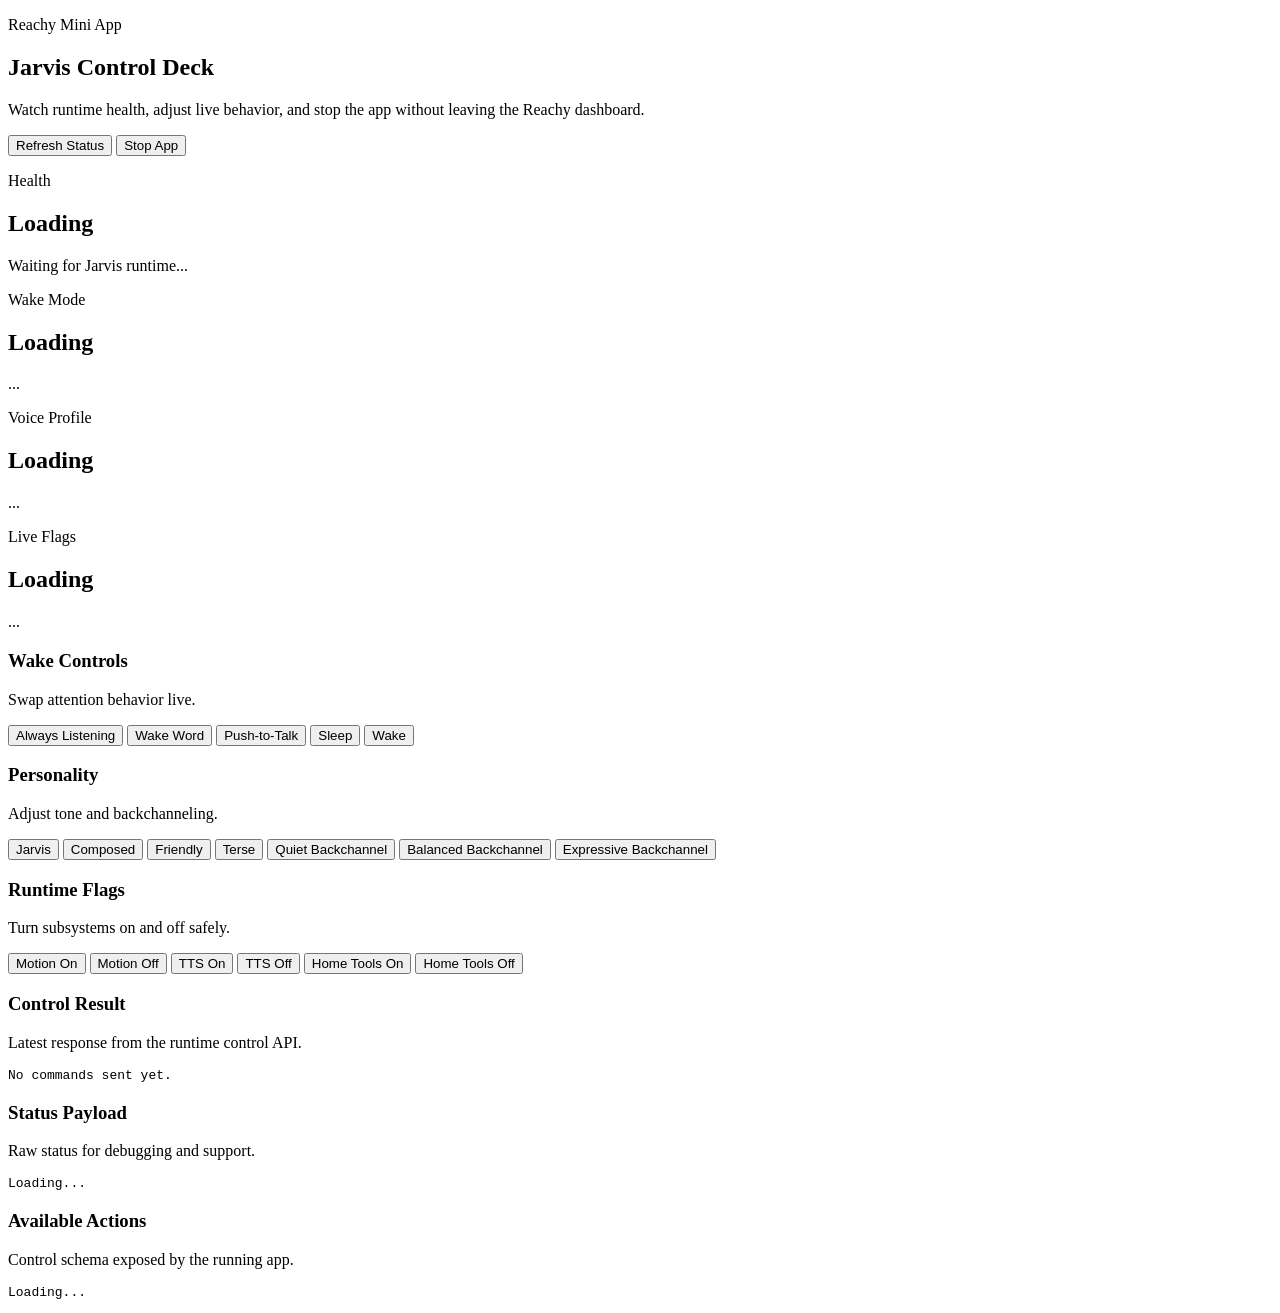
==== src/jarvis/static/index.html @ 248a2935 "Add Reachy Mini app packaging" ====
<!doctype html>
<html lang="en">
<head>
  <meta charset="utf-8" />
  <meta name="viewport" content="width=device-width, initial-scale=1" />
  <title>Jarvis Control Deck</title>
  <link rel="preconnect" href="https://fonts.googleapis.com" />
  <link rel="preconnect" href="https://fonts.gstatic.com" crossorigin />
  <link href="https://fonts.googleapis.com/css2?family=Space+Grotesk:wght@400;500;700&family=IBM+Plex+Mono:wght@400;500&display=swap" rel="stylesheet" />
  <link rel="stylesheet" href="/static/style.css" />
</head>
<body>
  <main class="shell">
    <section class="hero">
      <div class="hero-copy">
        <p class="eyebrow">Reachy Mini App</p>
        <h1>Jarvis Control Deck</h1>
        <p class="lede">
          Watch runtime health, adjust live behavior, and stop the app without leaving the Reachy dashboard.
        </p>
      </div>
      <div class="hero-actions">
        <button class="primary" id="refresh">Refresh Status</button>
        <button class="danger" id="stop-app">Stop App</button>
      </div>
    </section>

    <section class="status-grid">
      <article class="panel">
        <p class="label">Health</p>
        <h2 id="health-level">Loading</h2>
        <p id="health-detail" class="detail">Waiting for Jarvis runtime...</p>
      </article>
      <article class="panel">
        <p class="label">Wake Mode</p>
        <h2 id="wake-mode">Loading</h2>
        <p id="sleep-state" class="detail">...</p>
      </article>
      <article class="panel">
        <p class="label">Voice Profile</p>
        <h2 id="persona-style">Loading</h2>
        <p id="backchannel-style" class="detail">...</p>
      </article>
      <article class="panel">
        <p class="label">Live Flags</p>
        <h2 id="feature-flags">Loading</h2>
        <p id="operator-mode" class="detail">...</p>
      </article>
    </section>

    <section class="controls">
      <article class="panel">
        <div class="panel-head">
          <h3>Wake Controls</h3>
          <p>Swap attention behavior live.</p>
        </div>
        <div class="button-row">
          <button data-action="set_wake_mode" data-payload='{"mode":"always_listening"}'>Always Listening</button>
          <button data-action="set_wake_mode" data-payload='{"mode":"wake_word"}'>Wake Word</button>
          <button data-action="set_wake_mode" data-payload='{"mode":"push_to_talk"}'>Push-to-Talk</button>
          <button data-action="set_sleeping" data-payload='{"sleeping":true}'>Sleep</button>
          <button data-action="set_sleeping" data-payload='{"sleeping":false}'>Wake</button>
        </div>
      </article>

      <article class="panel">
        <div class="panel-head">
          <h3>Personality</h3>
          <p>Adjust tone and backchanneling.</p>
        </div>
        <div class="button-row">
          <button data-action="set_persona_style" data-payload='{"style":"jarvis"}'>Jarvis</button>
          <button data-action="set_persona_style" data-payload='{"style":"composed"}'>Composed</button>
          <button data-action="set_persona_style" data-payload='{"style":"friendly"}'>Friendly</button>
          <button data-action="set_persona_style" data-payload='{"style":"terse"}'>Terse</button>
          <button data-action="set_backchannel_style" data-payload='{"style":"quiet"}'>Quiet Backchannel</button>
          <button data-action="set_backchannel_style" data-payload='{"style":"balanced"}'>Balanced Backchannel</button>
          <button data-action="set_backchannel_style" data-payload='{"style":"expressive"}'>Expressive Backchannel</button>
        </div>
      </article>

      <article class="panel">
        <div class="panel-head">
          <h3>Runtime Flags</h3>
          <p>Turn subsystems on and off safely.</p>
        </div>
        <div class="button-row">
          <button data-action="set_motion_enabled" data-payload='{"enabled":true}'>Motion On</button>
          <button data-action="set_motion_enabled" data-payload='{"enabled":false}'>Motion Off</button>
          <button data-action="set_tts_enabled" data-payload='{"enabled":true}'>TTS On</button>
          <button data-action="set_tts_enabled" data-payload='{"enabled":false}'>TTS Off</button>
          <button data-action="set_home_enabled" data-payload='{"enabled":true}'>Home Tools On</button>
          <button data-action="set_home_enabled" data-payload='{"enabled":false}'>Home Tools Off</button>
        </div>
      </article>
    </section>

    <section class="logs">
      <article class="panel">
        <div class="panel-head">
          <h3>Control Result</h3>
          <p>Latest response from the runtime control API.</p>
        </div>
        <pre id="control-result">No commands sent yet.</pre>
      </article>
      <article class="panel">
        <div class="panel-head">
          <h3>Status Payload</h3>
          <p>Raw status for debugging and support.</p>
        </div>
        <pre id="status-json">Loading...</pre>
      </article>
      <article class="panel">
        <div class="panel-head">
          <h3>Available Actions</h3>
          <p>Control schema exposed by the running app.</p>
        </div>
        <pre id="schema-json">Loading...</pre>
      </article>
    </section>
  </main>

  <script src="/static/main.js" defer></script>
</body>
</html>
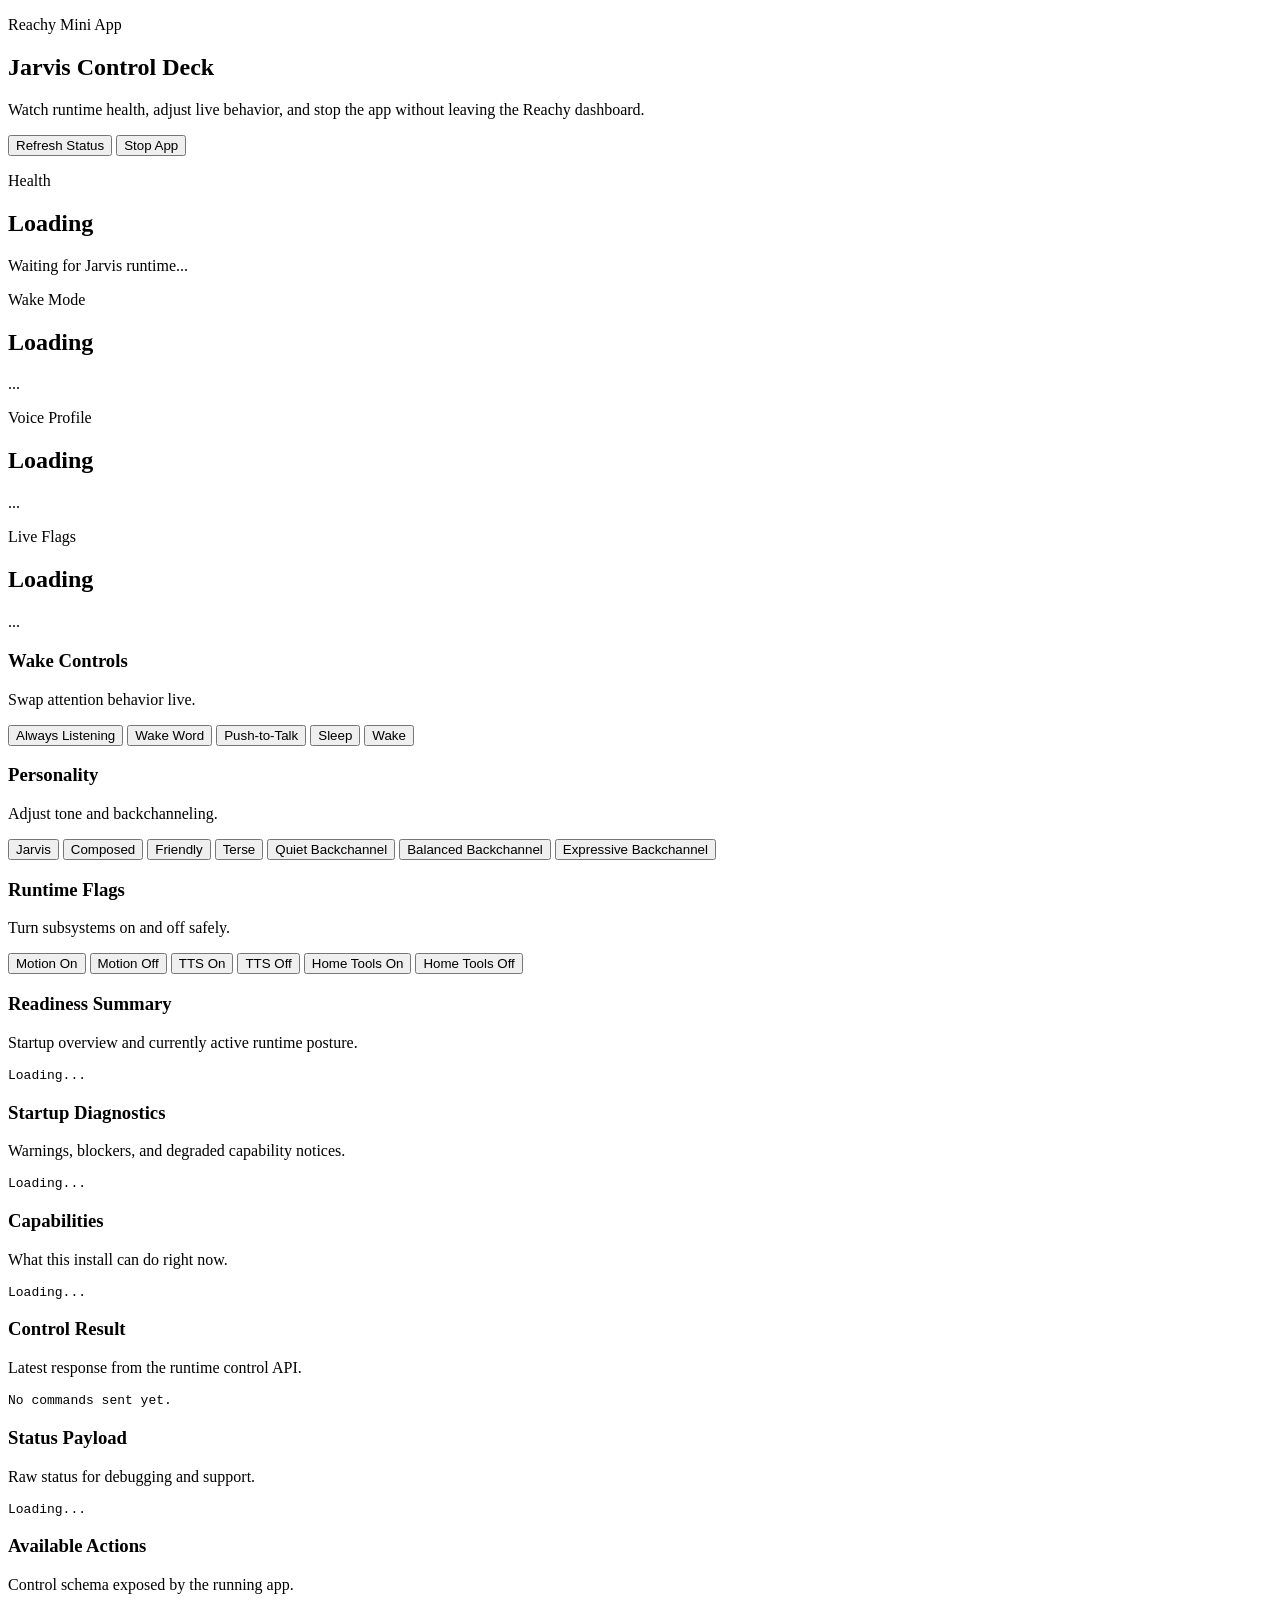
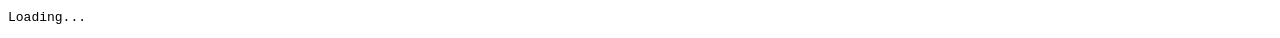
==== commit 2f5979dd: "Improve Reachy app supportability" ====
--- a/src/jarvis/static/index.html
+++ b/src/jarvis/static/index.html
@@ -98,6 +98,27 @@
     <section class="logs">
       <article class="panel">
         <div class="panel-head">
+          <h3>Readiness Summary</h3>
+          <p>Startup overview and currently active runtime posture.</p>
+        </div>
+        <pre id="readiness-summary">Loading...</pre>
+      </article>
+      <article class="panel">
+        <div class="panel-head">
+          <h3>Startup Diagnostics</h3>
+          <p>Warnings, blockers, and degraded capability notices.</p>
+        </div>
+        <pre id="startup-diagnostics">Loading...</pre>
+      </article>
+      <article class="panel">
+        <div class="panel-head">
+          <h3>Capabilities</h3>
+          <p>What this install can do right now.</p>
+        </div>
+        <pre id="capabilities-json">Loading...</pre>
+      </article>
+      <article class="panel">
+        <div class="panel-head">
           <h3>Control Result</h3>
           <p>Latest response from the runtime control API.</p>
         </div>
